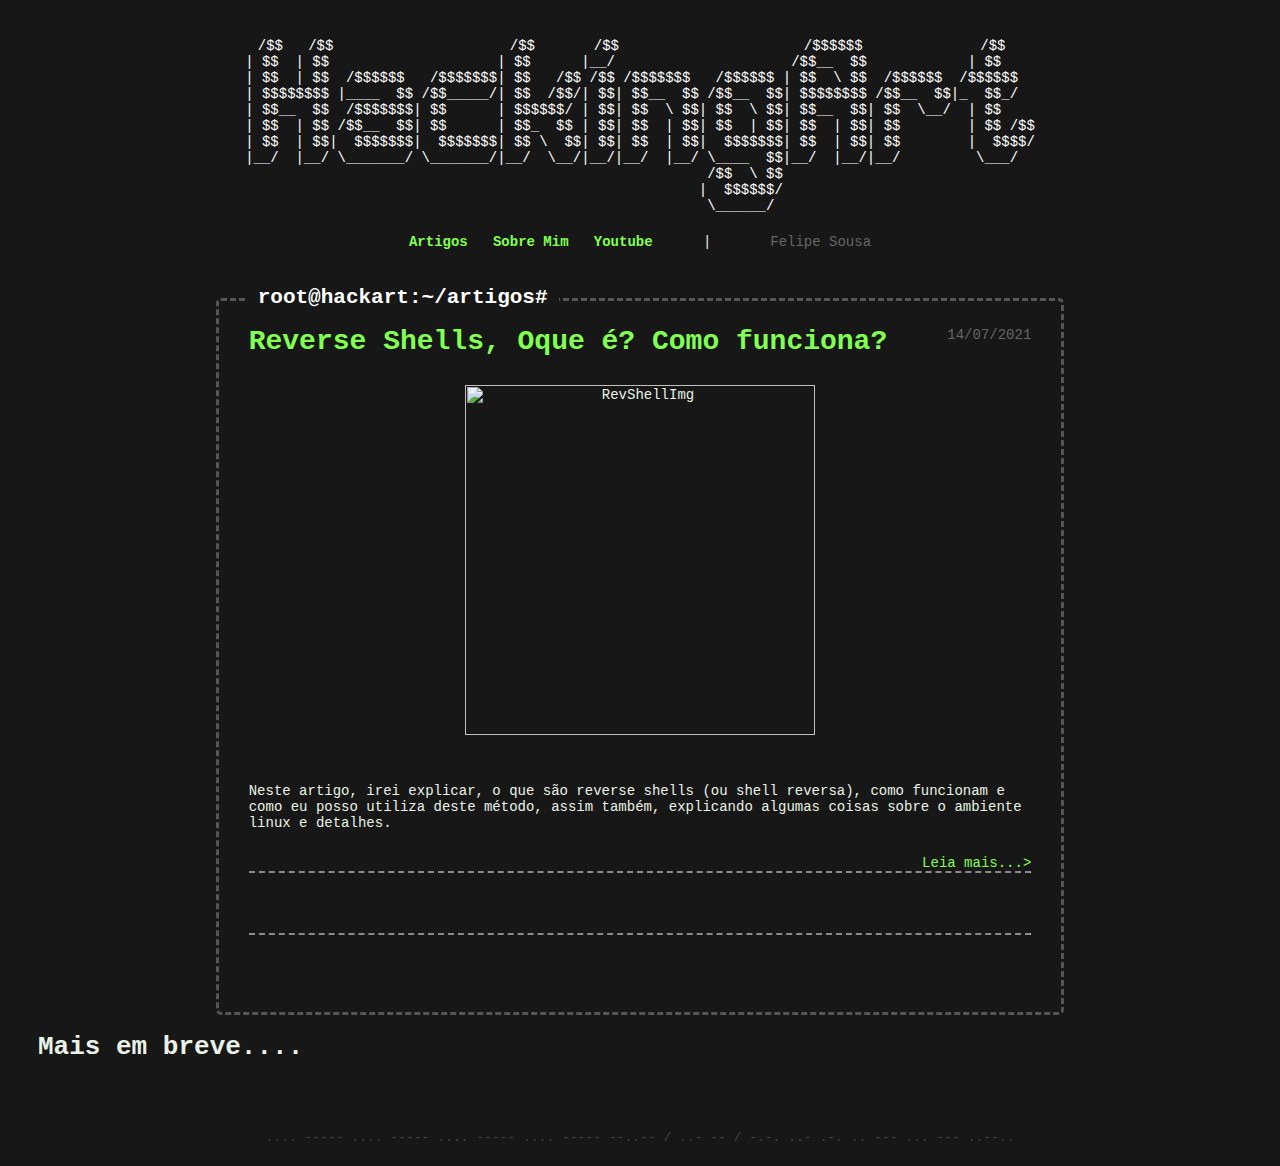
==== artigos/index.html @ 7a1f5553 "Create index.html" ====
<html>
<head>
	<title>HackingArt</title>

		<meta name="og:title" property="og:title" content="HackingArt">
	<meta name="author" content="BlackReaper" />
	<meta name="robots" content="index,follow">
	<meta http-equiv="content-type" content="text/html; charset=UTF-8" />
	<link rel="canonical" href="https://blackreapersk.github.io/" />
	<link rel="stylesheet" href="../style.css">
</head>
<body>
<pre><center><a class='clip' href='../'>  /$$   /$$                     /$$       /$$                      /$$$$$$              /$$    
| $$  | $$                    | $$      |__/                     /$$__  $$            | $$    
| $$  | $$  /$$$$$$   /$$$$$$$| $$   /$$ /$$ /$$$$$$$   /$$$$$$ | $$  \ $$  /$$$$$$  /$$$$$$  
| $$$$$$$$ |____  $$ /$$_____/| $$  /$$/| $$| $$__  $$ /$$__  $$| $$$$$$$$ /$$__  $$|_  $$_/  
| $$__  $$  /$$$$$$$| $$      | $$$$$$/ | $$| $$  \ $$| $$  \ $$| $$__  $$| $$  \__/  | $$    
| $$  | $$ /$$__  $$| $$      | $$_  $$ | $$| $$  | $$| $$  | $$| $$  | $$| $$        | $$ /$$
| $$  | $$|  $$$$$$$|  $$$$$$$| $$ \  $$| $$| $$  | $$|  $$$$$$$| $$  | $$| $$        |  $$$$/
|__/  |__/ \_______/ \_______/|__/  \__/|__/|__/  |__/ \____  $$|__/  |__/|__/         \___/  
                                                       /$$  \ $$                              
                                                      |  $$$$$$/                              
                                                       \______/                               
<div class='menu'><font style='color:#81ff52'><b><a href="../artigos">Artigos</a>   <a href="../sobremim.html">Sobre Mim</a>   <a target='_blank' href="https://www.youtube.com/channel/UCnjGTP1yeUo0pLkiO3oxDng">Youtube</a></b></font>      |       <a href='https://github.com/BlackReaperSK' class='eu' target='_blank'>Felipe Sousa</a></div></a></center>
</pre>
<div class='mainContainer'>

	<h2 class='titulo-container'>root@hackart:~/artigos#</h2>			<div class='post'>
				<a href='?0x4'><h1 class='title'>Reverse Shells, Oque é? Como funciona?</h1></a>
				<a class='date'>14/07/2021</a>
				<hr style="clear:both;border:none"/>
				<br><center><img alt='RevShellImg' src='https://1.bp.blogspot.com/-9XD4hpjvMFU/X1rLweYaGcI/AAAAAAAATws/ufmAagnmV9o2k0EPUmis9r6M-B25wOYmACNcBGAsYHQ/s1600/HTTP-revshell_5_logo.png' height="350" width="350" class='img-post'/></a>
<br>
<br></center>
<br>
<br>Neste artigo, irei explicar, o que são reverse shells (ou shell reversa), como funcionam e como eu posso utiliza deste método, assim também, explicando algumas coisas sobre o ambiente linux e detalhes.
		<div class='readmore'><a href='revshells.html'>Leia mais...></a></div>
			</div>
			<hr class='divisor'>
			<div class='post'>
				<hr style="clear:both;border:none"/>
			</div>
			<hr class='divisor'>
				<hr style="clear:both;border:none"/>
			</div><h1>Mais em breve....</h1>
			<hr style='clear:both;border:none'/>

				
				
</div>
<div class='footer'>
 .... ----- .... ----- .... ----- .... ----- --..-- / ..- -- / -.-. ..- .-. .. --- ... --- ..--.. </a>
</div>
</body>
</div>
</body>
---- style.css ----
body{
	background-color:#171717;
	color:#e9f2e6;
	font-size:13;
	padding:30px;
	font-family:Inconsolate, monospace;
}
.curl{
	color:#81ff52
}

.e_logico_po{
	color:#ccc;
}
.footer{
	clear: both;
	position:relative;
	bottom:0;
	color:#444;
	margin-bottom:-20px;
	margin-top:50px;
	text-align: center;
}

.footer a{
	color:#444;
}
.clip{
	font-size: 14px;
	color:#fff !important;
	text-decoration: none;
}
.clip:hover{
	text-shadow: 0 0 20px #ccc;
}
.header{
	position:fixed;
	right:0;
	text-align:right;
	top:0;
	width:50%;
	color:#444;
	padding:30px;
	margin-top:-20px;
}
 .header a{
	color:#999;
}
.menu{
	font-size:14px;
	margin-top:20px;
	margin-bottom:20px;
}
.menu a{
	color:#81ff52;
	text-decoration: none;
}
.menu a:hover{
	color:#fff;
}
.eu{
	color:#666 !important;
}
.eu:hover{
	color:#888 !important;
}
.mainContainer{
	width:65%;
	margin-left:auto;
	margin-right:auto;
	position: relative;
	border: dashed 3px #555;
	border-radius: 5px;
	padding:30px;
	font-size:14px;
}
.mainContainer a:link{
color:#81ff52;
}

.title{
	text-align:left;float:left;
	color:#81ff52;
	margin-bottom:5px;
}
.title:hover{
	color:#b7ff9c;
}
.date{
	margin-top:20px;
	text-align:right;float:right;
	color: #666;
}
.post{
	float: inline-end;
}
.post a:link, a:visited{
	color:#81ff52;
}
.divisor{
	margin-top:60px;
	margin-bottom:40px;
	border-top: 2px dashed #8c8b8b;
	border-bottom:0;
}

.readmore{
	margin-top:40px;
	float:right;
}
.readmore a{
	color:#fff;
	text-decoration: none;
}
.readmore a:hover{
	color:#b7ff9c;
}
.readmore a:link, a:visited{
	color: #81ff52;
}
.terminal{
	width:60%;
	width:fit-content;
    height:fit-content;
}
.dot {
  height: 15px;
  width: 15px;
  border-radius: 50%;
  margin-right:5px;
  margin-top:-13px;
  float:right;
}
.terminal-icon{
	background-color:#aaa;
	color:#333;
	font-size:12px;
	padding:1px;
	padding-left:3px;
	height: 15px;
	width: 17px;
	border-radius: 20%;
	margin-right:3px;
	margin-top:-13px;
	float:left;
	font-weight: bold;
	letter-spacing: -1px;
	font-family: Verdana;
}
.terminal-title{
	font-size:12px;
	padding:1px;
	padding-left:3px;
	border-radius: 20%;
	margin-right:3px;
	margin-top:-13px;
	width:85%;
	float: left;
	display: flex; 
	justify-content: center;
}
.terminal-top{
	background-color:#444;
	padding:5px;
	border-top-left-radius: 7px;
	border-top-right-radius: 7px;
}
.terminal-content{
	background-color:#222;
	margin-top: -15px;
	padding:10px;
	padding-left:15px;
	padding-right:15px;
	color:#ddd;
	border: solid #444 3px;
	box-shadow: inset 0 0 20px #111;
	border-radius: 7px;
}



.terminal2{
	width:60%;
	width:fit-content;
    height:fit-content;
}
.dot2{
  margin-right:5px;
  margin-top:-13px;
  float:right;
}
.terminal-icon2{
	background-color:#000;
	border:solid 1px #bbb;
	border-top: solid 5px #bbb;
	color:#aaa;
	font-size:8px;
	padding-left:2px;
	padding-right: 4px;
	height: 11px;
	width: 14px;
	margin-right:5px;
	margin-top:-15px;
	float:left;
	font-weight: bold;
	letter-spacing: 0px;
	font-family: Verdana;
}

.terminal-title2{
	font-size:12px;
	padding:1px;
	padding-left:3px;
	border-radius: 20%;
	margin-right:3px;
	margin-top:-13px;
	width:85%;
	float: left;
	display: flex; 
	justify-content: center;
}
.terminal-top2{
	background-color:#000;
	padding:5px;
	border: solid #555 1px;
}
.terminal-content2{
	font-family: Courier New;
	background-color:#000;
	margin-top: -25px;
	padding:10px;
	padding-top:0px;
	padding-left:15px;
	padding-right:15px;
	color:#ddd;
	border: solid #555 1px;
	border-top: solid #000 1px;
	
}



.footer a{
	text-decoration:none;
	color:#444;
}
.footer a:hover{
	text-decoration: underline;
	color:#666;
}
pre {-moz-tab-size: 4;} /* Firefox */
pre {tab-size: 4; }

.img-post{
	max-width: 100%; 
	height: auto;
}

.titulo-container{
	display: inline-block;
	color:white;
	margin:-2px;
	padding-left:11px;
	padding-right:11px;
    margin-top:-45px;
    background:#171717;
}

.ps1{
	color:#1bdd18;
	font-weight: bold;
}
.ps1-root{
	color:#ea343c;
	font-weight: bold;
}
.ps2{
	color:#fff;
}
.ps3{
	color:#4e4eeb;
	font-weight: bold;
}










/*

Monokai Sublime style. Derived from Monokai by noformnocontent http://nn.mit-license.org/

*/

.hljs {
  display: block;
  overflow-x: auto;
  padding: 0.5em;
  background: #141414;
  border:solid 1px #555;
  padding:20px;
  padding-right:50px;
  display: inline-block;
  border-radius:5px;
  box-shadow: inset 0 0 30px #090909;
}

.hljs,
.hljs-tag,
.hljs-subst {
  color: #f8f8f2;
}

.hljs-strong,
.hljs-emphasis {
  color: #a8a8a2;
}

.hljs-bullet,
.hljs-quote,
.hljs-number,
.hljs-regexp,
.hljs-literal,
.hljs-link {
  color: #ae81ff;
}

.hljs-code,
.hljs-title,
.hljs-section,
.hljs-selector-class {
  color: #a6e22e;
}

.hljs-strong {
  font-weight: bold;
}

.hljs-emphasis {
  font-style: italic;
}

.hljs-keyword,
.hljs-selector-tag,
.hljs-name,
.hljs-attr {
  color: #f92672;
}

.hljs-symbol,
.hljs-attribute {
  color: #66d9ef;
}

.hljs-params,
.hljs-class .hljs-title {
  color: #f8f8f2;
}

.hljs-string,
.hljs-type,
.hljs-built_in,
.hljs-builtin-name,
.hljs-selector-id,
.hljs-selector-attr,
.hljs-selector-pseudo,
.hljs-addition,
.hljs-variable,
.hljs-template-variable {
  color: #e6db74;
}

.hljs-comment,
.hljs-deletion,
.hljs-meta {
  color: #75715e;
}
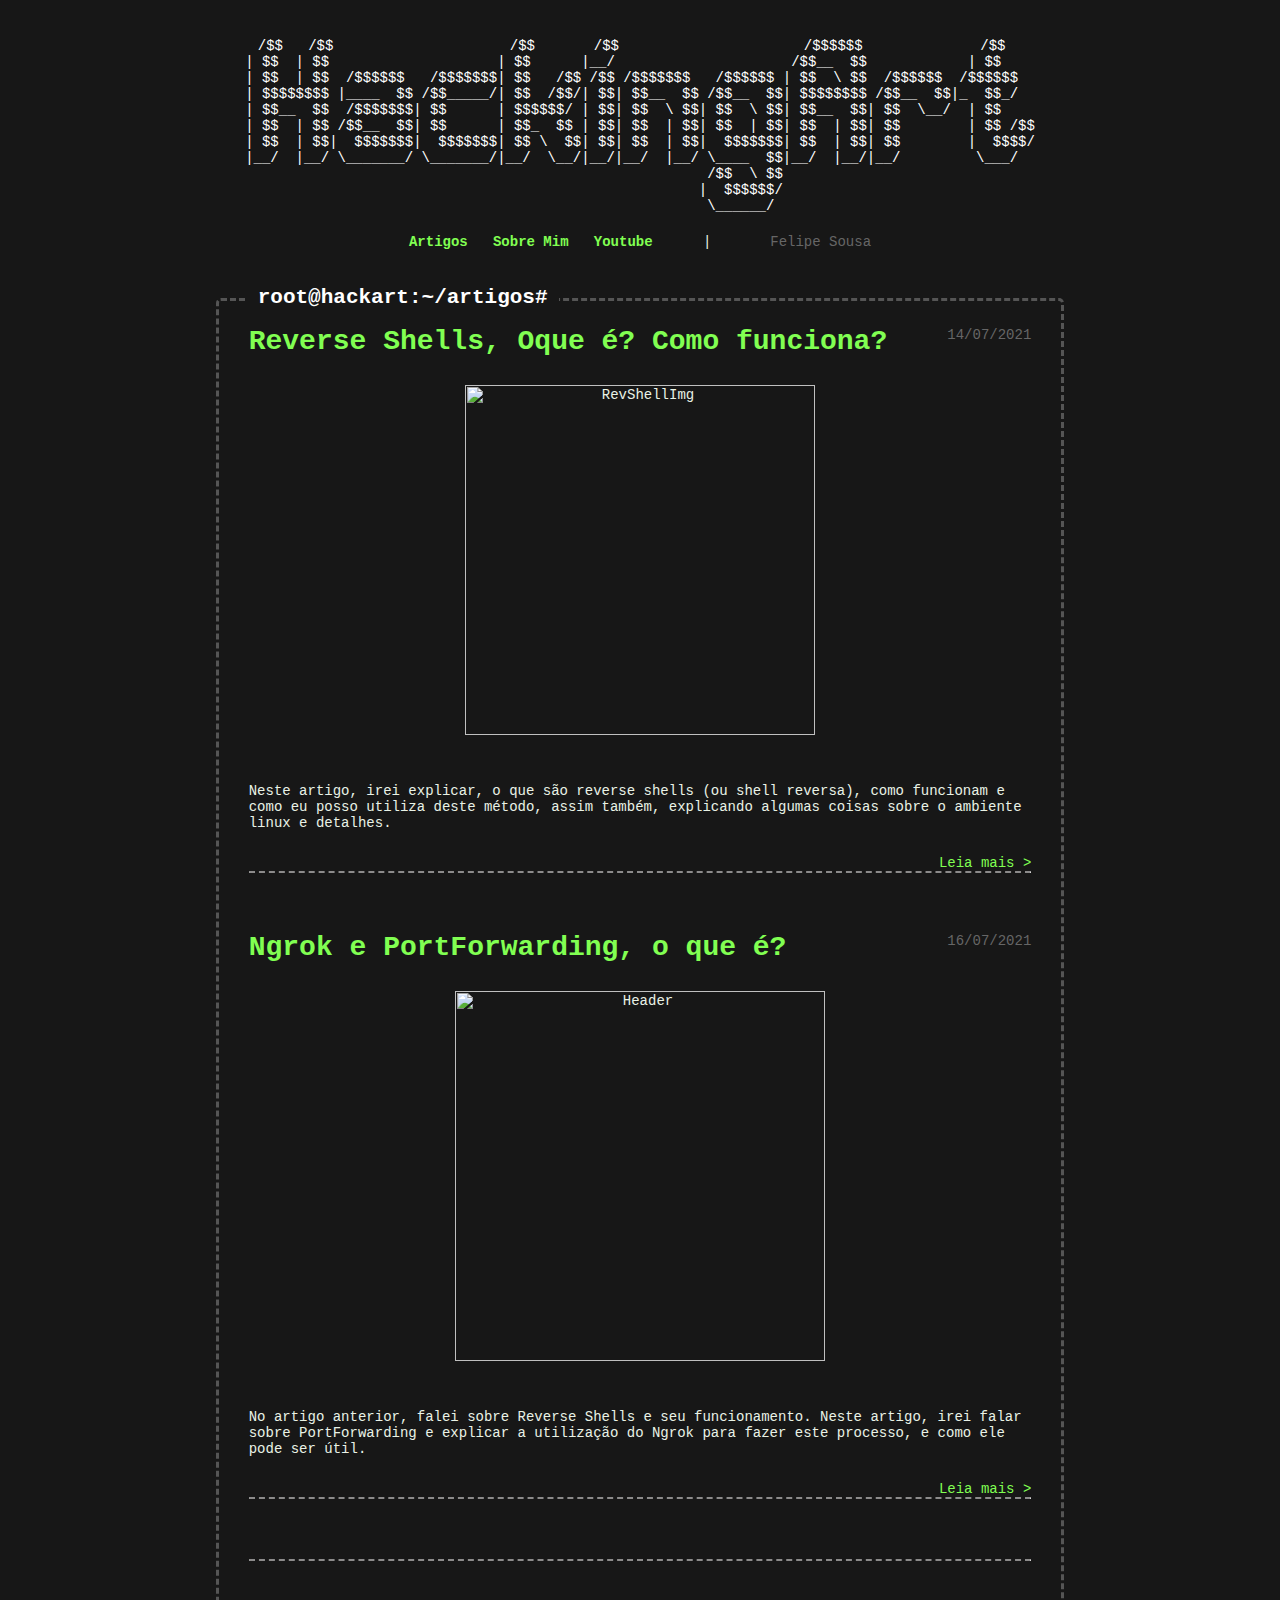
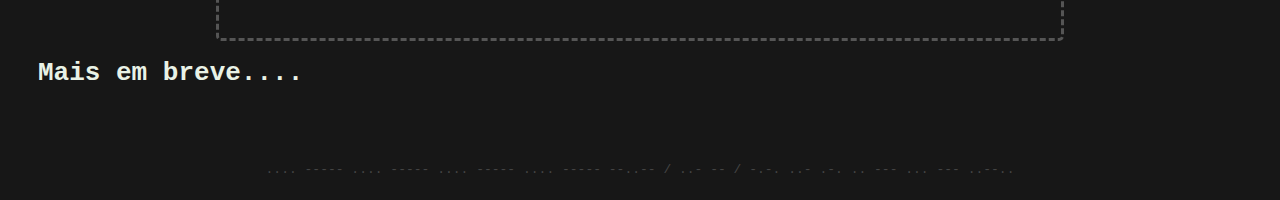
==== commit 89002385: "Update index.html" ====
--- a/artigos/index.html
+++ b/artigos/index.html
@@ -26,7 +26,7 @@
 <div class='mainContainer'>
 
 	<h2 class='titulo-container'>root@hackart:~/artigos#</h2>			<div class='post'>
-				<a href='?0x4'><h1 class='title'>Reverse Shells, Oque é? Como funciona?</h1></a>
+				<a href='revshells.html'><h1 class='title'>Reverse Shells, Oque é? Como funciona?</h1></a>
 				<a class='date'>14/07/2021</a>
 				<hr style="clear:both;border:none"/>
 				<br><center><img alt='RevShellImg' src='https://1.bp.blogspot.com/-9XD4hpjvMFU/X1rLweYaGcI/AAAAAAAATws/ufmAagnmV9o2k0EPUmis9r6M-B25wOYmACNcBGAsYHQ/s1600/HTTP-revshell_5_logo.png' height="350" width="350" class='img-post'/></a>
@@ -34,7 +34,19 @@
 <br></center>
 <br>
 <br>Neste artigo, irei explicar, o que são reverse shells (ou shell reversa), como funcionam e como eu posso utiliza deste método, assim também, explicando algumas coisas sobre o ambiente linux e detalhes.
-		<div class='readmore'><a href='revshells.html'>Leia mais...></a></div>
+		<div class='readmore'><a href='revshells.html'>Leia mais ></a></div>
+			</div>
+			<hr class='divisor'>
+			<div class='post'>
+        				<a href='portforwarding.html'><h1 class='title'>Ngrok e PortForwarding, o que é?</h1></a>
+				<a class='date'>16/07/2021</a>
+				<hr style="clear:both;border:none"/>
+				<br><center><img alt='Header' src='https://curity.io/images/resources/tutorials/deploy/tutorials-ngrok.png' height="370" width="370" class='img-post'/></a>
+<br>
+<br></center>
+<br>
+<br>No artigo anterior, falei sobre Reverse Shells e seu funcionamento. Neste artigo, irei falar sobre PortForwarding e explicar a utilização do Ngrok para fazer este processo, e como ele pode ser útil.
+		<div class='readmore'><a href='portforwarding.html'>Leia mais ></a></div>
 			</div>
 			<hr class='divisor'>
 			<div class='post'>
@@ -45,6 +57,9 @@
 			</div><h1>Mais em breve....</h1>
 			<hr style='clear:both;border:none'/>
 
+				<hr style="clear:both;border:none"/>
+			</div>
+
 				
 				
 </div>
